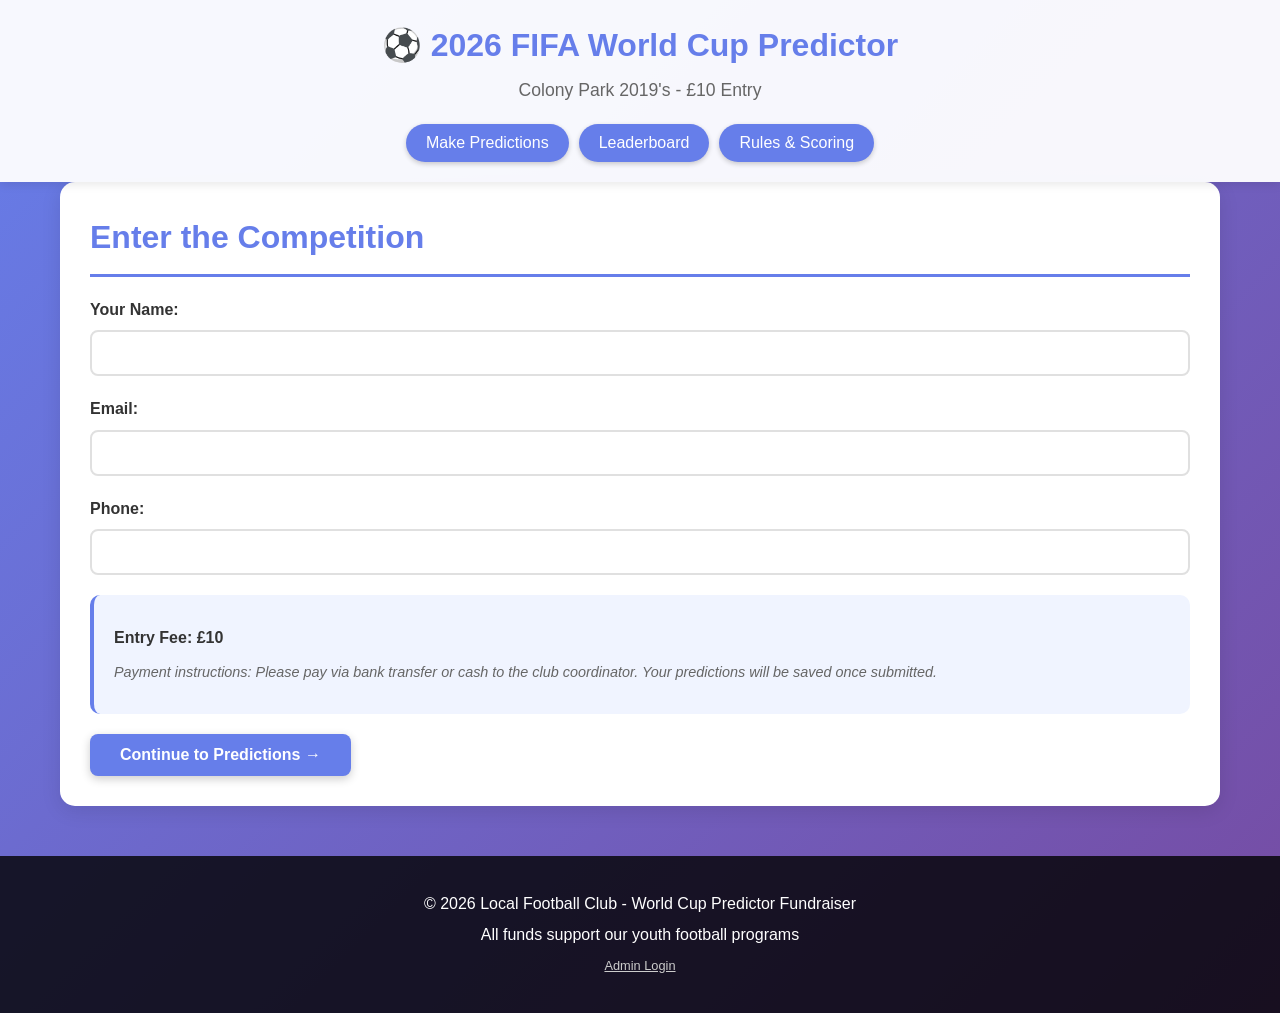
==== index.html @ 21631319 "Add files via upload" ====
<!DOCTYPE html>
<html lang="en">
<head>
    <meta charset="UTF-8">
    <meta name="viewport" content="width=device-width, initial-scale=1.0">
    <title>2026 FIFA World Cup Predictor - Fundraiser</title>
    <link rel="stylesheet" href="styles.css">
</head>
<body>
    <header>
        <div class="container">
            <h1>⚽ 2026 FIFA World Cup Predictor</h1>
            <p class="subtitle">Colony Park 2019's - £10 Entry</p>
            <nav>
                <button onclick="showSection('predictions')">Make Predictions</button>
                <button onclick="showSection('leaderboard')">Leaderboard</button>
                <button onclick="showSection('rules')">Rules & Scoring</button>
            </nav>
        </div>
    </header>

    <main class="container">
        <!-- Entry Form Section -->
        <section id="entry-form" class="section active">
            <h2>Enter the Competition</h2>
            <form id="entryForm">
                <div class="form-group">
                    <label for="playerName">Your Name:</label>
                    <input type="text" id="playerName" required>
                </div>
                <div class="form-group">
                    <label for="playerEmail">Email:</label>
                    <input type="email" id="playerEmail" required>
                </div>
                <div class="form-group">
                    <label for="playerPhone">Phone:</label>
                    <input type="tel" id="playerPhone" required>
                </div>
                <div class="payment-info">
                    <p><strong>Entry Fee: £10</strong></p>
                    <p class="note">Payment instructions: Please pay via bank transfer or cash to the club coordinator. Your predictions will be saved once submitted.</p>
                </div>
                <button type="submit" class="btn btn-primary">Continue to Predictions →</button>
            </form>
        </section>

        <!-- Predictions Section -->
        <section id="predictions" class="section">
            <h2>Group Stage Predictions</h2>
            <p class="instructions">Enter your score predictions for each match. Scoring: Correct score (5 pts each team) + Correct result (10 pts) + Perfect prediction bonus (20 pts) = 40 pts max per match</p>
            
            <div class="progress-indicator">
                <span id="predictionsCount">0</span>/48 matches predicted
            </div>

            <!-- Group A -->
            <div class="group-section">
                <h3 class="group-header">Group A</h3>
                <div class="teams-list">
                    <span class="team-badge">🇲🇽 Mexico (H)</span>
                    <span class="team-badge">🇿🇦 South Africa</span>
                    <span class="team-badge">🇰🇷 South Korea</span>
                    <span class="team-badge">🇨🇿 Czech Republic</span>
                </div>
                
                <div class="match-card" data-match-id="1">
                    <div class="match-info">
                        <span class="match-date">June 11, 1:00 PM</span>
                        <span class="match-venue">Estadio Azteca, Mexico City</span>
                    </div>
                    <div class="match-prediction">
                        <div class="team">
                            <span class="flag">🇲🇽</span>
                            <span class="team-name">Mexico</span>
                        </div>
                        <div class="score-inputs">
                            <input type="number" min="0" max="20" class="score-input" data-team="home" placeholder="0">
                            <span class="vs">-</span>
                            <input type="number" min="0" max="20" class="score-input" data-team="away" placeholder="0">
                        </div>
                        <div class="team">
                            <span class="flag">🇿🇦</span>
                            <span class="team-name">South Africa</span>
                        </div>
                    </div>
                </div>

                <div class="match-card" data-match-id="2">
                    <div class="match-info">
                        <span class="match-date">June 11, 8:00 PM</span>
                        <span class="match-venue">Estadio Akron, Zapopan</span>
                    </div>
                    <div class="match-prediction">
                        <div class="team">
                            <span class="flag">🇰🇷</span>
                            <span class="team-name">South Korea</span>
                        </div>
                        <div class="score-inputs">
                            <input type="number" min="0" max="20" class="score-input" data-team="home" placeholder="0">
                            <span class="vs">-</span>
                            <input type="number" min="0" max="20" class="score-input" data-team="away" placeholder="0">
                        </div>
                        <div class="team">
                            <span class="flag">🇨🇿</span>
                            <span class="team-name">Czech Republic</span>
                        </div>
                    </div>
                </div>

                <div class="match-card" data-match-id="25">
                    <div class="match-info">
                        <span class="match-date">June 18, 12:00 PM</span>
                        <span class="match-venue">Mercedes-Benz Stadium, Atlanta</span>
                    </div>
                    <div class="match-prediction">
                        <div class="team">
                            <span class="flag">🇨🇿</span>
                            <span class="team-name">Czech Republic</span>
                        </div>
                        <div class="score-inputs">
                            <input type="number" min="0" max="20" class="score-input" data-team="home" placeholder="0">
                            <span class="vs">-</span>
                            <input type="number" min="0" max="20" class="score-input" data-team="away" placeholder="0">
                        </div>
                        <div class="team">
                            <span class="flag">🇿🇦</span>
                            <span class="team-name">South Africa</span>
                        </div>
                    </div>
                </div>

                <div class="match-card" data-match-id="28">
                    <div class="match-info">
                        <span class="match-date">June 18, 7:00 PM</span>
                        <span class="match-venue">Estadio Akron, Zapopan</span>
                    </div>
                    <div class="match-prediction">
                        <div class="team">
                            <span class="flag">🇲🇽</span>
                            <span class="team-name">Mexico</span>
                        </div>
                        <div class="score-inputs">
                            <input type="number" min="0" max="20" class="score-input" data-team="home" placeholder="0">
                            <span class="vs">-</span>
                            <input type="number" min="0" max="20" class="score-input" data-team="away" placeholder="0">
                        </div>
                        <div class="team">
                            <span class="flag">🇰🇷</span>
                            <span class="team-name">South Korea</span>
                        </div>
                    </div>
                </div>

                <div class="match-card" data-match-id="53">
                    <div class="match-info">
                        <span class="match-date">June 24, 7:00 PM</span>
                        <span class="match-venue">Estadio Azteca, Mexico City</span>
                    </div>
                    <div class="match-prediction">
                        <div class="team">
                            <span class="flag">🇨🇿</span>
                            <span class="team-name">Czech Republic</span>
                        </div>
                        <div class="score-inputs">
                            <input type="number" min="0" max="20" class="score-input" data-team="home" placeholder="0">
                            <span class="vs">-</span>
                            <input type="number" min="0" max="20" class="score-input" data-team="away" placeholder="0">
                        </div>
                        <div class="team">
                            <span class="flag">🇲🇽</span>
                            <span class="team-name">Mexico</span>
                        </div>
                    </div>
                </div>

                <div class="match-card" data-match-id="54">
                    <div class="match-info">
                        <span class="match-date">June 24, 7:00 PM</span>
                        <span class="match-venue">Estadio BBVA, Guadalupe</span>
                    </div>
                    <div class="match-prediction">
                        <div class="team">
                            <span class="flag">🇿🇦</span>
                            <span class="team-name">South Africa</span>
                        </div>
                        <div class="score-inputs">
                            <input type="number" min="0" max="20" class="score-input" data-team="home" placeholder="0">
                            <span class="vs">-</span>
                            <input type="number" min="0" max="20" class="score-input" data-team="away" placeholder="0">
                        </div>
                        <div class="team">
                            <span class="flag">🇰🇷</span>
                            <span class="team-name">South Korea</span>
                        </div>
                    </div>
                </div>

                <div class="group-winner-prediction">
                    <label>Group A Winner:</label>
                    <select class="winner-select" data-group="A">
                        <option value="">Select winner...</option>
                        <option value="Mexico">Mexico</option>
                        <option value="South Africa">South Africa</option>
                        <option value="South Korea">South Korea</option>
                        <option value="Czech Republic">Czech Republic</option>
                    </select>
                </div>
            </div>

            <!-- Group B -->
            <div class="group-section">
                <h3 class="group-header">Group B</h3>
                <div class="teams-list">
                    <span class="team-badge">🇨🇦 Canada (H)</span>
                    <span class="team-badge">🇧🇦 Bosnia and Herzegovina</span>
                    <span class="team-badge">🇶🇦 Qatar</span>
                    <span class="team-badge">🇨🇭 Switzerland</span>
                </div>
                
                <div class="match-card" data-match-id="3">
                    <div class="match-info">
                        <span class="match-date">June 12, 3:00 PM</span>
                        <span class="match-venue">BMO Field, Toronto</span>
                    </div>
                    <div class="match-prediction">
                        <div class="team">
                            <span class="flag">🇨🇦</span>
                            <span class="team-name">Canada</span>
                        </div>
                        <div class="score-inputs">
                            <input type="number" min="0" max="20" class="score-input" data-team="home" placeholder="0">
                            <span class="vs">-</span>
                            <input type="number" min="0" max="20" class="score-input" data-team="away" placeholder="0">
                        </div>
                        <div class="team">
                            <span class="flag">🇧🇦</span>
                            <span class="team-name">Bosnia and Herzegovina</span>
                        </div>
                    </div>
                </div>

                <div class="match-card" data-match-id="8">
                    <div class="match-info">
                        <span class="match-date">June 13, 12:00 PM</span>
                        <span class="match-venue">Levi's Stadium, Santa Clara</span>
                    </div>
                    <div class="match-prediction">
                        <div class="team">
                            <span class="flag">🇶🇦</span>
                            <span class="team-name">Qatar</span>
                        </div>
                        <div class="score-inputs">
                            <input type="number" min="0" max="20" class="score-input" data-team="home" placeholder="0">
                            <span class="vs">-</span>
                            <input type="number" min="0" max="20" class="score-input" data-team="away" placeholder="0">
                        </div>
                        <div class="team">
                            <span class="flag">🇨🇭</span>
                            <span class="team-name">Switzerland</span>
                        </div>
                    </div>
                </div>

                <div class="match-card" data-match-id="26">
                    <div class="match-info">
                        <span class="match-date">June 18, 12:00 PM</span>
                        <span class="match-venue">SoFi Stadium, Inglewood</span>
                    </div>
                    <div class="match-prediction">
                        <div class="team">
                            <span class="flag">🇨🇭</span>
                            <span class="team-name">Switzerland</span>
                        </div>
                        <div class="score-inputs">
                            <input type="number" min="0" max="20" class="score-input" data-team="home" placeholder="0">
                            <span class="vs">-</span>
                            <input type="number" min="0" max="20" class="score-input" data-team="away" placeholder="0">
                        </div>
                        <div class="team">
                            <span class="flag">🇧🇦</span>
                            <span class="team-name">Bosnia and Herzegovina</span>
                        </div>
                    </div>
                </div>

                <div class="match-card" data-match-id="27">
                    <div class="match-info">
                        <span class="match-date">June 18, 3:00 PM</span>
                        <span class="match-venue">BC Place, Vancouver</span>
                    </div>
                    <div class="match-prediction">
                        <div class="team">
                            <span class="flag">🇨🇦</span>
                            <span class="team-name">Canada</span>
                        </div>
                        <div class="score-inputs">
                            <input type="number" min="0" max="20" class="score-input" data-team="home" placeholder="0">
                            <span class="vs">-</span>
                            <input type="number" min="0" max="20" class="score-input" data-team="away" placeholder="0">
                        </div>
                        <div class="team">
                            <span class="flag">🇶🇦</span>
                            <span class="team-name">Qatar</span>
                        </div>
                    </div>
                </div>

                <div class="match-card" data-match-id="51">
                    <div class="match-info">
                        <span class="match-date">June 24, 12:00 PM</span>
                        <span class="match-venue">BC Place, Vancouver</span>
                    </div>
                    <div class="match-prediction">
                        <div class="team">
                            <span class="flag">🇨🇭</span>
                            <span class="team-name">Switzerland</span>
                        </div>
                        <div class="score-inputs">
                            <input type="number" min="0" max="20" class="score-input" data-team="home" placeholder="0">
                            <span class="vs">-</span>
                            <input type="number" min="0" max="20" class="score-input" data-team="away" placeholder="0">
                        </div>
                        <div class="team">
                            <span class="flag">🇨🇦</span>
                            <span class="team-name">Canada</span>
                        </div>
                    </div>
                </div>

                <div class="match-card" data-match-id="52">
                    <div class="match-info">
                        <span class="match-date">June 24, 12:00 PM</span>
                        <span class="match-venue">Lumen Field, Seattle</span>
                    </div>
                    <div class="match-prediction">
                        <div class="team">
                            <span class="flag">🇧🇦</span>
                            <span class="team-name">Bosnia and Herzegovina</span>
                        </div>
                        <div class="score-inputs">
                            <input type="number" min="0" max="20" class="score-input" data-team="home" placeholder="0">
                            <span class="vs">-</span>
                            <input type="number" min="0" max="20" class="score-input" data-team="away" placeholder="0">
                        </div>
                        <div class="team">
                            <span class="flag">🇶🇦</span>
                            <span class="team-name">Qatar</span>
                        </div>
                    </div>
                </div>

                <div class="group-winner-prediction">
                    <label>Group B Winner:</label>
                    <select class="winner-select" data-group="B">
                        <option value="">Select winner...</option>
                        <option value="Canada">Canada</option>
                        <option value="Bosnia and Herzegovina">Bosnia and Herzegovina</option>
                        <option value="Qatar">Qatar</option>
                        <option value="Switzerland">Switzerland</option>
                    </select>
                </div>
            </div>

            <!-- Bonus Predictions -->
            <div class="bonus-section">
                <h3>Bonus Predictions (10 pts each correct)</h3>
                
                <div class="bonus-prediction">
                    <label>Tournament Winner:</label>
                    <input type="text" id="tournamentWinner" placeholder="Enter team name">
                </div>

                <div class="bonus-prediction">
                    <label>Golden Boot Winner (Top Scorer):</label>
                    <input type="text" id="goldenBoot" placeholder="Enter player name">
                </div>

                <div class="bonus-prediction">
                    <label>Total Goals in Tournament:</label>
                    <input type="number" id="totalGoals" placeholder="Enter number" min="50" max="300">
                </div>
            </div>

            <div class="submit-section">
                <button onclick="savePredictions()" class="btn btn-success btn-large">Submit All Predictions</button>
                <p class="note">Note: You can save and edit your predictions until the tournament starts on June 11, 2026</p>
            </div>
        </section>

        <!-- Leaderboard Section -->
        <section id="leaderboard" class="section">
            <h2>🏆 Current Leaderboard</h2>
            <div class="leaderboard-stats">
                <div class="stat-card">
                    <span class="stat-value" id="totalParticipants">0</span>
                    <span class="stat-label">Participants</span>
                </div>
                <div class="stat-card">
                    <span class="stat-value" id="totalFundsRaised">£0</span>
                    <span class="stat-label">Funds Raised</span>
                </div>
                <div class="stat-card">
                    <span class="stat-value" id="matchesPlayed">0</span>
                    <span class="stat-label">Matches Played</span>
                </div>
            </div>

            <div class="leaderboard-table">
                <table id="leaderboardTable">
                    <thead>
                        <tr>
                            <th>Rank</th>
                            <th>Player</th>
                            <th>Points</th>
                            <th>Correct Scores</th>
                            <th>Correct Results</th>
                        </tr>
                    </thead>
                    <tbody id="leaderboardBody">
                        <tr>
                            <td colspan="5" class="empty-state">No predictions submitted yet. Be the first!</td>
                        </tr>
                    </tbody>
                </table>
            </div>
        </section>

        <!-- Rules Section -->
        <section id="rules" class="section">
            <h2>📋 Rules & Scoring</h2>
            
            <div class="rules-content">
                <h3>How to Play</h3>
                <ol>
                    <li>Pay £10 entry fee to participate</li>
                    <li>Predict the score for each group stage match (48 matches)</li>
                    <li>Select your group winners</li>
                    <li>Make bonus predictions (tournament winner, golden boot, total goals)</li>
                    <li>Submit your predictions before June 11, 2026</li>
                </ol>

                <h3>Points System</h3>
                <div class="scoring-table">
                    <table>
                        <tr>
                            <td><strong>Correct Home Team Score</strong></td>
                            <td>5 points</td>
                        </tr>
                        <tr>
                            <td><strong>Correct Away Team Score</strong></td>
                            <td>5 points</td>
                        </tr>
                        <tr>
                            <td><strong>Correct Match Result</strong> (Win/Draw/Loss)</td>
                            <td>10 points</td>
                        </tr>
                        <tr>
                            <td><strong>Perfect Prediction Bonus</strong> (Exact score)</td>
                            <td>20 points</td>
                        </tr>
                        <tr class="highlight">
                            <td><strong>MAXIMUM per match</strong></td>
                            <td><strong>40 points</strong></td>
                        </tr>
                        <tr>
                            <td><strong>Bonus Predictions</strong> (each correct)</td>
                            <td>10 points</td>
                        </tr>
                    </table>
                </div>

                <h3>Example</h3>
                <div class="example-box">
                    <p><strong>Actual Result:</strong> Mexico 2 - 1 South Africa</p>
                    <p><strong>Your Prediction:</strong> Mexico 2 - 1 South Africa</p>
                    <p><strong>Points Earned:</strong></p>
                    <ul>
                        <li>Correct Home Score (2): 5 points</li>
                        <li>Correct Away Score (1): 5 points</li>
                        <li>Correct Result (Mexico win): 10 points</li>
                        <li>Perfect Prediction Bonus: 20 points</li>
                        <li><strong>Total: 40 points</strong></li>
                    </ul>
                </div>

                <h3>Prizes</h3>
                <ul>
                    <li>🥇 <strong>1st Place:</strong> 40% of prize pot</li>
                    <li>🥈 <strong>2nd Place:</strong> 25% of prize pot</li>
                    <li>🥉 <strong>3rd Place:</strong> 15% of prize pot</li>
                    <li>🏅 <strong>Best Weekly Score:</strong> £20 (each match week)</li>
                </ul>

                <h3>Important Information</h3>
                <ul>
                    <li>All predictions must be submitted before tournament kick-off on June 11, 2026</li>
                    <li>You can edit your predictions any time before the tournament starts</li>
                    <li>Leaderboard updates after each match</li>
                    <li>60% of entry fees go to prize pot, 40% to the club</li>
                    <li>Payment must be received before predictions are considered valid</li>
                </ul>
            </div>
        </section>
    </main>

    <footer>
        <div class="container">
            <p>© 2026 Local Football Club - World Cup Predictor Fundraiser</p>
            <p>All funds support our youth football programs</p>
            <p><a href="admin.html" style="color: #ccc; font-size: 0.8em;">Admin Login</a></p>
        </div>
    </footer>

    <script src="script.js"></script>
</body>
</html>
---- styles.css ----
/* Reset and Base Styles */
* {
    margin: 0;
    padding: 0;
    box-sizing: border-box;
}

body {
    font-family: -apple-system, BlinkMacSystemFont, 'Segoe UI', Roboto, Oxygen, Ubuntu, Cantarell, sans-serif;
    background: linear-gradient(135deg, #667eea 0%, #764ba2 100%);
    color: #333;
    line-height: 1.6;
    min-height: 100vh;
}

.container {
    max-width: 1200px;
    margin: 0 auto;
    padding: 0 20px;
}

/* Header Styles */
header {
    background: rgba(255, 255, 255, 0.95);
    padding: 20px 0;
    box-shadow: 0 2px 10px rgba(0,0,0,0.1);
    position: sticky;
    top: 0;
    z-index: 100;
}

header h1 {
    color: #667eea;
    font-size: 2em;
    margin-bottom: 5px;
    text-align: center;
}

.subtitle {
    text-align: center;
    color: #666;
    font-size: 1.1em;
    margin-bottom: 20px;
}

nav {
    display: flex;
    gap: 10px;
    justify-content: center;
    flex-wrap: wrap;
    margin-top: 15px;
}

nav button {
    padding: 10px 20px;
    background: #667eea;
    color: white;
    border: none;
    border-radius: 25px;
    cursor: pointer;
    font-size: 1em;
    transition: all 0.3s ease;
    box-shadow: 0 2px 5px rgba(0,0,0,0.2);
}

nav button:hover {
    background: #764ba2;
    transform: translateY(-2px);
    box-shadow: 0 4px 8px rgba(0,0,0,0.3);
}

/* Main Content */
main {
    padding: 30px 20px;
}

.section {
    display: none;
    background: white;
    border-radius: 15px;
    padding: 30px;
    margin-bottom: 30px;
    box-shadow: 0 5px 20px rgba(0,0,0,0.1);
    animation: fadeIn 0.5s ease;
}

.section.active {
    display: block;
}

@keyframes fadeIn {
    from {
        opacity: 0;
        transform: translateY(20px);
    }
    to {
        opacity: 1;
        transform: translateY(0);
    }
}

h2 {
    color: #667eea;
    font-size: 2em;
    margin-bottom: 20px;
    padding-bottom: 10px;
    border-bottom: 3px solid #667eea;
}

h3 {
    color: #764ba2;
    font-size: 1.5em;
    margin: 20px 0 15px;
}

/* Entry Form Styles */
.form-group {
    margin-bottom: 20px;
}

.form-group label {
    display: block;
    margin-bottom: 8px;
    font-weight: 600;
    color: #333;
}

.form-group input {
    width: 100%;
    padding: 12px;
    border: 2px solid #e0e0e0;
    border-radius: 8px;
    font-size: 1em;
    transition: border-color 0.3s ease;
}

.form-group input:focus {
    outline: none;
    border-color: #667eea;
}

.payment-info {
    background: #f0f4ff;
    padding: 20px;
    border-radius: 10px;
    margin: 20px 0;
    border-left: 4px solid #667eea;
}

.payment-info p {
    margin: 10px 0;
}

.note {
    font-size: 0.9em;
    color: #666;
    font-style: italic;
}

/* Button Styles */
.btn {
    padding: 12px 30px;
    border: none;
    border-radius: 8px;
    font-size: 1em;
    cursor: pointer;
    transition: all 0.3s ease;
    font-weight: 600;
    box-shadow: 0 3px 10px rgba(0,0,0,0.2);
}

.btn:hover {
    transform: translateY(-2px);
    box-shadow: 0 5px 15px rgba(0,0,0,0.3);
}

.btn-primary {
    background: #667eea;
    color: white;
}

.btn-primary:hover {
    background: #5568d3;
}

.btn-success {
    background: #48bb78;
    color: white;
}

.btn-success:hover {
    background: #38a169;
}

.btn-large {
    padding: 15px 40px;
    font-size: 1.2em;
    width: 100%;
    margin-top: 20px;
}

/* Progress Indicator */
.progress-indicator {
    background: #f0f4ff;
    padding: 15px;
    border-radius: 10px;
    text-align: center;
    font-size: 1.2em;
    font-weight: 600;
    color: #667eea;
    margin-bottom: 30px;
}

.instructions {
    background: #fff9e6;
    padding: 15px;
    border-radius: 8px;
    border-left: 4px solid #f6ad55;
    margin-bottom: 20px;
    font-size: 0.95em;
}

/* Group Section Styles */
.group-section {
    margin: 30px 0;
    padding: 25px;
    background: #f8f9fa;
    border-radius: 12px;
    border: 2px solid #e0e0e0;
}

.group-header {
    background: linear-gradient(135deg, #667eea 0%, #764ba2 100%);
    color: white;
    padding: 15px;
    border-radius: 8px;
    margin: -25px -25px 20px;
    text-align: center;
    font-size: 1.8em;
}

.teams-list {
    display: flex;
    flex-wrap: wrap;
    gap: 10px;
    margin-bottom: 20px;
    justify-content: center;
}

.team-badge {
    background: white;
    padding: 8px 15px;
    border-radius: 20px;
    font-weight: 600;
    box-shadow: 0 2px 5px rgba(0,0,0,0.1);
    font-size: 0.95em;
}

/* Match Card Styles */
.match-card {
    background: white;
    border-radius: 10px;
    padding: 20px;
    margin-bottom: 15px;
    box-shadow: 0 3px 10px rgba(0,0,0,0.1);
    transition: all 0.3s ease;
}

.match-card:hover {
    box-shadow: 0 5px 15px rgba(0,0,0,0.15);
    transform: translateY(-2px);
}

.match-info {
    display: flex;
    justify-content: space-between;
    flex-wrap: wrap;
    gap: 10px;
    margin-bottom: 15px;
    padding-bottom: 10px;
    border-bottom: 1px solid #e0e0e0;
    font-size: 0.9em;
    color: #666;
}

.match-date {
    font-weight: 600;
    color: #667eea;
}

.match-prediction {
    display: grid;
    grid-template-columns: 1fr auto 1fr;
    align-items: center;
    gap: 15px;
}

.team {
    display: flex;
    align-items: center;
    gap: 10px;
}

.team:last-child {
    flex-direction: row-reverse;
    text-align: right;
}

.flag {
    font-size: 2em;
}

.team-name {
    font-weight: 600;
    color: #333;
}

.score-inputs {
    display: flex;
    align-items: center;
    gap: 10px;
    justify-content: center;
}

.score-input {
    width: 60px;
    height: 50px;
    text-align: center;
    font-size: 1.5em;
    font-weight: bold;
    border: 2px solid #667eea;
    border-radius: 8px;
    color: #667eea;
}

.score-input:focus {
    outline: none;
    border-color: #764ba2;
    background: #f0f4ff;
}

.vs {
    font-weight: bold;
    color: #999;
    font-size: 1.2em;
}

/* Group Winner Prediction */
.group-winner-prediction {
    margin-top: 25px;
    padding: 20px;
    background: white;
    border-radius: 10px;
    box-shadow: 0 2px 8px rgba(0,0,0,0.1);
}

.group-winner-prediction label {
    display: block;
    font-weight: 600;
    margin-bottom: 10px;
    color: #667eea;
    font-size: 1.1em;
}

.winner-select {
    width: 100%;
    padding: 12px;
    border: 2px solid #667eea;
    border-radius: 8px;
    font-size: 1em;
    cursor: pointer;
    background: white;
}

/* Bonus Section */
.bonus-section {
    background: linear-gradient(135deg, #ffeaa7 0%, #fdcb6e 100%);
    padding: 30px;
    border-radius: 12px;
    margin-top: 30px;
}

.bonus-section h3 {
    color: #2d3436;
    margin-top: 0;
}

.bonus-prediction {
    margin: 20px 0;
}

.bonus-prediction label {
    display: block;
    font-weight: 600;
    margin-bottom: 8px;
    color: #2d3436;
}

.bonus-prediction input {
    width: 100%;
    padding: 12px;
    border: 2px solid #fff;
    border-radius: 8px;
    font-size: 1em;
}

/* Submit Section */
.submit-section {
    margin-top: 40px;
    text-align: center;
}

/* Leaderboard Styles */
.leaderboard-stats {
    display: grid;
    grid-template-columns: repeat(auto-fit, minmax(200px, 1fr));
    gap: 20px;
    margin-bottom: 30px;
}

.stat-card {
    background: linear-gradient(135deg, #667eea 0%, #764ba2 100%);
    color: white;
    padding: 25px;
    border-radius: 12px;
    text-align: center;
    box-shadow: 0 5px 15px rgba(0,0,0,0.2);
}

.stat-value {
    display: block;
    font-size: 2.5em;
    font-weight: bold;
    margin-bottom: 5px;
}

.stat-label {
    font-size: 1em;
    opacity: 0.9;
}

.leaderboard-table {
    overflow-x: auto;
    border-radius: 10px;
    box-shadow: 0 3px 10px rgba(0,0,0,0.1);
}

table {
    width: 100%;
    border-collapse: collapse;
    background: white;
}

thead {
    background: linear-gradient(135deg, #667eea 0%, #764ba2 100%);
    color: white;
}

th {
    padding: 15px;
    text-align: left;
    font-weight: 600;
    text-transform: uppercase;
    font-size: 0.9em;
}

td {
    padding: 15px;
    border-bottom: 1px solid #e0e0e0;
}

tbody tr:hover {
    background: #f8f9fa;
}

.empty-state {
    text-align: center;
    color: #999;
    font-style: italic;
    padding: 40px !important;
}

/* Rules Section */
.rules-content {
    line-height: 1.8;
}

.rules-content ol, .rules-content ul {
    margin: 15px 0;
    padding-left: 30px;
}

.rules-content li {
    margin: 10px 0;
}

.scoring-table {
    margin: 20px 0;
    overflow-x: auto;
}

.scoring-table table {
    width: 100%;
}

.scoring-table tr.highlight {
    background: #f0f4ff;
    font-weight: bold;
    color: #667eea;
}

.example-box {
    background: #f0f4ff;
    padding: 20px;
    border-radius: 10px;
    margin: 20px 0;
    border-left: 4px solid #667eea;
}

.example-box ul {
    list-style: none;
    padding-left: 0;
}

.example-box li {
    padding: 5px 0;
}

/* Footer */
footer {
    background: rgba(0, 0, 0, 0.8);
    color: white;
    text-align: center;
    padding: 30px 20px;
    margin-top: 50px;
}

footer p {
    margin: 5px 0;
}

/* Mobile Responsive */
@media (max-width: 768px) {
    header h1 {
        font-size: 1.5em;
    }

    .subtitle {
        font-size: 0.95em;
    }

    nav button {
        padding: 8px 15px;
        font-size: 0.9em;
    }

    .section {
        padding: 20px;
    }

    h2 {
        font-size: 1.5em;
    }

    .match-prediction {
        grid-template-columns: 1fr;
        gap: 10px;
    }

    .team {
        justify-content: space-between;
    }

    .team:last-child {
        flex-direction: row;
        text-align: left;
    }

    .score-inputs {
        justify-content: center;
        margin: 10px 0;
    }

    .flag {
        font-size: 1.5em;
    }

    .team-name {
        font-size: 0.9em;
    }

    .score-input {
        width: 50px;
        height: 45px;
        font-size: 1.2em;
    }

    .leaderboard-stats {
        grid-template-columns: 1fr;
    }

    .stat-value {
        font-size: 2em;
    }

    th, td {
        padding: 10px;
        font-size: 0.9em;
    }

    .group-header {
        font-size: 1.4em;
        padding: 12px;
    }

    .match-info {
        font-size: 0.85em;
    }
}

@media (max-width: 480px) {
    .container {
        padding: 0 10px;
    }

    header h1 {
        font-size: 1.3em;
    }

    .section {
        padding: 15px;
    }

    nav {
        flex-direction: column;
    }

    nav button {
        width: 100%;
    }

    .btn-large {
        font-size: 1em;
        padding: 12px 20px;
    }
}

/* Print Styles */
@media print {
    header, footer, nav, .submit-section {
        display: none;
    }

    .section {
        display: block !important;
        page-break-inside: avoid;
    }

    body {
        background: white;
    }
}

/* Utility Classes */
.text-center {
    text-align: center;
}

.mt-20 {
    margin-top: 20px;
}

.mb-20 {
    margin-bottom: 20px;
}

.hidden {
    display: none;
}

/* Loading Spinner */
.spinner {
    border: 4px solid #f3f3f3;
    border-top: 4px solid #667eea;
    border-radius: 50%;
    width: 40px;
    height: 40px;
    animation: spin 1s linear infinite;
    margin: 20px auto;
}

@keyframes spin {
    0% { transform: rotate(0deg); }
    100% { transform: rotate(360deg); }
}
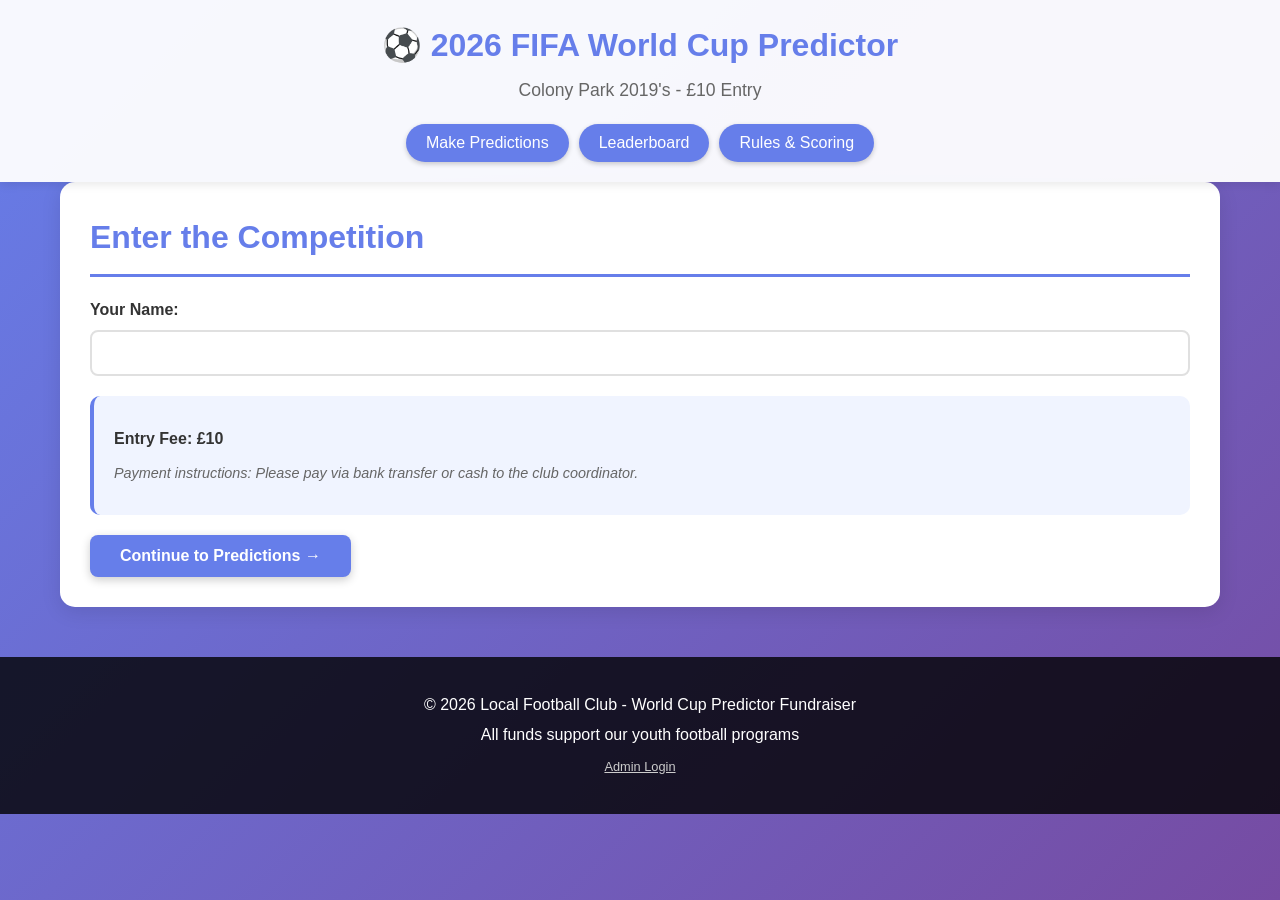
==== commit 81dd646c: "Adding Groups C-L" ====
--- a/index.html
+++ b/index.html
@@ -28,17 +28,9 @@
                     <label for="playerName">Your Name:</label>
                     <input type="text" id="playerName" required>
                 </div>
-                <div class="form-group">
-                    <label for="playerEmail">Email:</label>
-                    <input type="email" id="playerEmail" required>
-                </div>
-                <div class="form-group">
-                    <label for="playerPhone">Phone:</label>
-                    <input type="tel" id="playerPhone" required>
-                </div>
                 <div class="payment-info">
                     <p><strong>Entry Fee: £10</strong></p>
-                    <p class="note">Payment instructions: Please pay via bank transfer or cash to the club coordinator. Your predictions will be saved once submitted.</p>
+                    <p class="note">Payment instructions: Please pay via bank transfer or cash to the club coordinator.</p>
                 </div>
                 <button type="submit" class="btn btn-primary">Continue to Predictions →</button>
             </form>
@@ -357,6 +349,1546 @@
                         <option value="Bosnia and Herzegovina">Bosnia and Herzegovina</option>
                         <option value="Qatar">Qatar</option>
                         <option value="Switzerland">Switzerland</option>
+                    </select>
+                </div>
+            </div>
+
+            <!-- Group C -->
+            <div class="group-section">
+                <h3 class="group-header">Group C</h3>
+                <div class="teams-list">
+                    <span class="team-badge">🇧🇷 Brazil</span>
+                    <span class="team-badge">🇲🇦 Morocco</span>
+                    <span class="team-badge">🇭🇹 Haiti</span>
+                    <span class="team-badge">🏴󠁧󠁢󠁳󠁣󠁴󠁿 Scotland</span>
+                </div>
+                
+                <div class="match-card" data-match-id="7">
+                    <div class="match-info">
+                        <span class="match-date">June 13, 6:00 PM</span>
+                        <span class="match-venue">MetLife Stadium, East Rutherford</span>
+                    </div>
+                    <div class="match-prediction">
+                        <div class="team">
+                            <span class="flag">🇧🇷</span>
+                            <span class="team-name">Brazil</span>
+                        </div>
+                        <div class="score-inputs">
+                            <input type="number" min="0" max="20" class="score-input" data-team="home" placeholder="0">
+                            <span class="vs">-</span>
+                            <input type="number" min="0" max="20" class="score-input" data-team="away" placeholder="0">
+                        </div>
+                        <div class="team">
+                            <span class="flag">🇲🇦</span>
+                            <span class="team-name">Morocco</span>
+                        </div>
+                    </div>
+                </div>
+
+                <div class="match-card" data-match-id="5">
+                    <div class="match-info">
+                        <span class="match-date">June 13, 9:00 PM</span>
+                        <span class="match-venue">Gillette Stadium, Foxborough</span>
+                    </div>
+                    <div class="match-prediction">
+                        <div class="team">
+                            <span class="flag">🇭🇹</span>
+                            <span class="team-name">Haiti</span>
+                        </div>
+                        <div class="score-inputs">
+                            <input type="number" min="0" max="20" class="score-input" data-team="home" placeholder="0">
+                            <span class="vs">-</span>
+                            <input type="number" min="0" max="20" class="score-input" data-team="away" placeholder="0">
+                        </div>
+                        <div class="team">
+                            <span class="flag">🏴󠁧󠁢󠁳󠁣󠁴󠁿</span>
+                            <span class="team-name">Scotland</span>
+                        </div>
+                    </div>
+                </div>
+
+                <div class="match-card" data-match-id="30">
+                    <div class="match-info">
+                        <span class="match-date">June 19, 6:00 PM</span>
+                        <span class="match-venue">Gillette Stadium, Foxborough</span>
+                    </div>
+                    <div class="match-prediction">
+                        <div class="team">
+                            <span class="flag">🏴󠁧󠁢󠁳󠁣󠁴󠁿</span>
+                            <span class="team-name">Scotland</span>
+                        </div>
+                        <div class="score-inputs">
+                            <input type="number" min="0" max="20" class="score-input" data-team="home" placeholder="0">
+                            <span class="vs">-</span>
+                            <input type="number" min="0" max="20" class="score-input" data-team="away" placeholder="0">
+                        </div>
+                        <div class="team">
+                            <span class="flag">🇲🇦</span>
+                            <span class="team-name">Morocco</span>
+                        </div>
+                    </div>
+                </div>
+
+                <div class="match-card" data-match-id="29">
+                    <div class="match-info">
+                        <span class="match-date">June 19, 8:30 PM</span>
+                        <span class="match-venue">Lincoln Financial Field, Philadelphia</span>
+                    </div>
+                    <div class="match-prediction">
+                        <div class="team">
+                            <span class="flag">🇧🇷</span>
+                            <span class="team-name">Brazil</span>
+                        </div>
+                        <div class="score-inputs">
+                            <input type="number" min="0" max="20" class="score-input" data-team="home" placeholder="0">
+                            <span class="vs">-</span>
+                            <input type="number" min="0" max="20" class="score-input" data-team="away" placeholder="0">
+                        </div>
+                        <div class="team">
+                            <span class="flag">🇭🇹</span>
+                            <span class="team-name">Haiti</span>
+                        </div>
+                    </div>
+                </div>
+
+                <div class="match-card" data-match-id="49">
+                    <div class="match-info">
+                        <span class="match-date">June 24, 6:00 PM</span>
+                        <span class="match-venue">Hard Rock Stadium, Miami Gardens</span>
+                    </div>
+                    <div class="match-prediction">
+                        <div class="team">
+                            <span class="flag">🏴󠁧󠁢󠁳󠁣󠁴󠁿</span>
+                            <span class="team-name">Scotland</span>
+                        </div>
+                        <div class="score-inputs">
+                            <input type="number" min="0" max="20" class="score-input" data-team="home" placeholder="0">
+                            <span class="vs">-</span>
+                            <input type="number" min="0" max="20" class="score-input" data-team="away" placeholder="0">
+                        </div>
+                        <div class="team">
+                            <span class="flag">🇧🇷</span>
+                            <span class="team-name">Brazil</span>
+                        </div>
+                    </div>
+                </div>
+
+                <div class="match-card" data-match-id="50">
+                    <div class="match-info">
+                        <span class="match-date">June 24, 6:00 PM</span>
+                        <span class="match-venue">Mercedes-Benz Stadium, Atlanta</span>
+                    </div>
+                    <div class="match-prediction">
+                        <div class="team">
+                            <span class="flag">🇲🇦</span>
+                            <span class="team-name">Morocco</span>
+                        </div>
+                        <div class="score-inputs">
+                            <input type="number" min="0" max="20" class="score-input" data-team="home" placeholder="0">
+                            <span class="vs">-</span>
+                            <input type="number" min="0" max="20" class="score-input" data-team="away" placeholder="0">
+                        </div>
+                        <div class="team">
+                            <span class="flag">🇭🇹</span>
+                            <span class="team-name">Haiti</span>
+                        </div>
+                    </div>
+                </div>
+
+                <div class="group-winner-prediction">
+                    <label>Group C Winner:</label>
+                    <select class="winner-select" data-group="C">
+                        <option value="">Select winner...</option>
+                        <option value="Brazil">Brazil</option>
+                        <option value="Morocco">Morocco</option>
+                        <option value="Haiti">Haiti</option>
+                        <option value="Scotland">Scotland</option>
+                    </select>
+                </div>
+            </div>
+
+            <!-- Group D -->
+            <div class="group-section">
+                <h3 class="group-header">Group D</h3>
+                <div class="teams-list">
+                    <span class="team-badge">🇺🇸 United States (H)</span>
+                    <span class="team-badge">🇵🇾 Paraguay</span>
+                    <span class="team-badge">🇦🇺 Australia</span>
+                    <span class="team-badge">🇹🇷 Turkey</span>
+                </div>
+                
+                <div class="match-card" data-match-id="4">
+                    <div class="match-info">
+                        <span class="match-date">June 12, 6:00 PM</span>
+                        <span class="match-venue">SoFi Stadium, Inglewood</span>
+                    </div>
+                    <div class="match-prediction">
+                        <div class="team">
+                            <span class="flag">🇺🇸</span>
+                            <span class="team-name">United States</span>
+                        </div>
+                        <div class="score-inputs">
+                            <input type="number" min="0" max="20" class="score-input" data-team="home" placeholder="0">
+                            <span class="vs">-</span>
+                            <input type="number" min="0" max="20" class="score-input" data-team="away" placeholder="0">
+                        </div>
+                        <div class="team">
+                            <span class="flag">🇵🇾</span>
+                            <span class="team-name">Paraguay</span>
+                        </div>
+                    </div>
+                </div>
+
+                <div class="match-card" data-match-id="6">
+                    <div class="match-info">
+                        <span class="match-date">June 13, 9:00 PM</span>
+                        <span class="match-venue">BC Place, Vancouver</span>
+                    </div>
+                    <div class="match-prediction">
+                        <div class="team">
+                            <span class="flag">🇦🇺</span>
+                            <span class="team-name">Australia</span>
+                        </div>
+                        <div class="score-inputs">
+                            <input type="number" min="0" max="20" class="score-input" data-team="home" placeholder="0">
+                            <span class="vs">-</span>
+                            <input type="number" min="0" max="20" class="score-input" data-team="away" placeholder="0">
+                        </div>
+                        <div class="team">
+                            <span class="flag">🇹🇷</span>
+                            <span class="team-name">Turkey</span>
+                        </div>
+                    </div>
+                </div>
+
+                <div class="match-card" data-match-id="32">
+                    <div class="match-info">
+                        <span class="match-date">June 19, 12:00 PM</span>
+                        <span class="match-venue">Lumen Field, Seattle</span>
+                    </div>
+                    <div class="match-prediction">
+                        <div class="team">
+                            <span class="flag">🇺🇸</span>
+                            <span class="team-name">United States</span>
+                        </div>
+                        <div class="score-inputs">
+                            <input type="number" min="0" max="20" class="score-input" data-team="home" placeholder="0">
+                            <span class="vs">-</span>
+                            <input type="number" min="0" max="20" class="score-input" data-team="away" placeholder="0">
+                        </div>
+                        <div class="team">
+                            <span class="flag">🇦🇺</span>
+                            <span class="team-name">Australia</span>
+                        </div>
+                    </div>
+                </div>
+
+                <div class="match-card" data-match-id="31">
+                    <div class="match-info">
+                        <span class="match-date">June 19, 8:00 PM</span>
+                        <span class="match-venue">Levi's Stadium, Santa Clara</span>
+                    </div>
+                    <div class="match-prediction">
+                        <div class="team">
+                            <span class="flag">🇹🇷</span>
+                            <span class="team-name">Turkey</span>
+                        </div>
+                        <div class="score-inputs">
+                            <input type="number" min="0" max="20" class="score-input" data-team="home" placeholder="0">
+                            <span class="vs">-</span>
+                            <input type="number" min="0" max="20" class="score-input" data-team="away" placeholder="0">
+                        </div>
+                        <div class="team">
+                            <span class="flag">🇵🇾</span>
+                            <span class="team-name">Paraguay</span>
+                        </div>
+                    </div>
+                </div>
+
+                <div class="match-card" data-match-id="59">
+                    <div class="match-info">
+                        <span class="match-date">June 25, 7:00 PM</span>
+                        <span class="match-venue">SoFi Stadium, Inglewood</span>
+                    </div>
+                    <div class="match-prediction">
+                        <div class="team">
+                            <span class="flag">🇹🇷</span>
+                            <span class="team-name">Turkey</span>
+                        </div>
+                        <div class="score-inputs">
+                            <input type="number" min="0" max="20" class="score-input" data-team="home" placeholder="0">
+                            <span class="vs">-</span>
+                            <input type="number" min="0" max="20" class="score-input" data-team="away" placeholder="0">
+                        </div>
+                        <div class="team">
+                            <span class="flag">🇺🇸</span>
+                            <span class="team-name">United States</span>
+                        </div>
+                    </div>
+                </div>
+
+                <div class="match-card" data-match-id="60">
+                    <div class="match-info">
+                        <span class="match-date">June 25, 7:00 PM</span>
+                        <span class="match-venue">Levi's Stadium, Santa Clara</span>
+                    </div>
+                    <div class="match-prediction">
+                        <div class="team">
+                            <span class="flag">🇵🇾</span>
+                            <span class="team-name">Paraguay</span>
+                        </div>
+                        <div class="score-inputs">
+                            <input type="number" min="0" max="20" class="score-input" data-team="home" placeholder="0">
+                            <span class="vs">-</span>
+                            <input type="number" min="0" max="20" class="score-input" data-team="away" placeholder="0">
+                        </div>
+                        <div class="team">
+                            <span class="flag">🇦🇺</span>
+                            <span class="team-name">Australia</span>
+                        </div>
+                    </div>
+                </div>
+
+                <div class="group-winner-prediction">
+                    <label>Group D Winner:</label>
+                    <select class="winner-select" data-group="D">
+                        <option value="">Select winner...</option>
+                        <option value="United States">United States</option>
+                        <option value="Paraguay">Paraguay</option>
+                        <option value="Australia">Australia</option>
+                        <option value="Turkey">Turkey</option>
+                    </select>
+                </div>
+            </div>
+
+            <!-- Group E -->
+            <div class="group-section">
+                <h3 class="group-header">Group E</h3>
+                <div class="teams-list">
+                    <span class="team-badge">🇩🇪 Germany</span>
+                    <span class="team-badge">🇨🇼 Curaçao</span>
+                    <span class="team-badge">🇨🇮 Ivory Coast</span>
+                    <span class="team-badge">🇪🇨 Ecuador</span>
+                </div>
+                
+                <div class="match-card" data-match-id="10">
+                    <div class="match-info">
+                        <span class="match-date">June 14, 12:00 PM</span>
+                        <span class="match-venue">NRG Stadium, Houston</span>
+                    </div>
+                    <div class="match-prediction">
+                        <div class="team">
+                            <span class="flag">🇩🇪</span>
+                            <span class="team-name">Germany</span>
+                        </div>
+                        <div class="score-inputs">
+                            <input type="number" min="0" max="20" class="score-input" data-team="home" placeholder="0">
+                            <span class="vs">-</span>
+                            <input type="number" min="0" max="20" class="score-input" data-team="away" placeholder="0">
+                        </div>
+                        <div class="team">
+                            <span class="flag">🇨🇼</span>
+                            <span class="team-name">Curaçao</span>
+                        </div>
+                    </div>
+                </div>
+
+                <div class="match-card" data-match-id="9">
+                    <div class="match-info">
+                        <span class="match-date">June 14, 7:00 PM</span>
+                        <span class="match-venue">Lincoln Financial Field, Philadelphia</span>
+                    </div>
+                    <div class="match-prediction">
+                        <div class="team">
+                            <span class="flag">🇨🇮</span>
+                            <span class="team-name">Ivory Coast</span>
+                        </div>
+                        <div class="score-inputs">
+                            <input type="number" min="0" max="20" class="score-input" data-team="home" placeholder="0">
+                            <span class="vs">-</span>
+                            <input type="number" min="0" max="20" class="score-input" data-team="away" placeholder="0">
+                        </div>
+                        <div class="team">
+                            <span class="flag">🇪🇨</span>
+                            <span class="team-name">Ecuador</span>
+                        </div>
+                    </div>
+                </div>
+
+                <div class="match-card" data-match-id="33">
+                    <div class="match-info">
+                        <span class="match-date">June 20, 4:00 PM</span>
+                        <span class="match-venue">BMO Field, Toronto</span>
+                    </div>
+                    <div class="match-prediction">
+                        <div class="team">
+                            <span class="flag">🇩🇪</span>
+                            <span class="team-name">Germany</span>
+                        </div>
+                        <div class="score-inputs">
+                            <input type="number" min="0" max="20" class="score-input" data-team="home" placeholder="0">
+                            <span class="vs">-</span>
+                            <input type="number" min="0" max="20" class="score-input" data-team="away" placeholder="0">
+                        </div>
+                        <div class="team">
+                            <span class="flag">🇨🇮</span>
+                            <span class="team-name">Ivory Coast</span>
+                        </div>
+                    </div>
+                </div>
+
+                <div class="match-card" data-match-id="34">
+                    <div class="match-info">
+                        <span class="match-date">June 20, 7:00 PM</span>
+                        <span class="match-venue">Arrowhead Stadium, Kansas City</span>
+                    </div>
+                    <div class="match-prediction">
+                        <div class="team">
+                            <span class="flag">🇪🇨</span>
+                            <span class="team-name">Ecuador</span>
+                        </div>
+                        <div class="score-inputs">
+                            <input type="number" min="0" max="20" class="score-input" data-team="home" placeholder="0">
+                            <span class="vs">-</span>
+                            <input type="number" min="0" max="20" class="score-input" data-team="away" placeholder="0">
+                        </div>
+                        <div class="team">
+                            <span class="flag">🇨🇼</span>
+                            <span class="team-name">Curaçao</span>
+                        </div>
+                    </div>
+                </div>
+
+                <div class="match-card" data-match-id="55">
+                    <div class="match-info">
+                        <span class="match-date">June 25, 4:00 PM</span>
+                        <span class="match-venue">Lincoln Financial Field, Philadelphia</span>
+                    </div>
+                    <div class="match-prediction">
+                        <div class="team">
+                            <span class="flag">🇨🇼</span>
+                            <span class="team-name">Curaçao</span>
+                        </div>
+                        <div class="score-inputs">
+                            <input type="number" min="0" max="20" class="score-input" data-team="home" placeholder="0">
+                            <span class="vs">-</span>
+                            <input type="number" min="0" max="20" class="score-input" data-team="away" placeholder="0">
+                        </div>
+                        <div class="team">
+                            <span class="flag">🇨🇮</span>
+                            <span class="team-name">Ivory Coast</span>
+                        </div>
+                    </div>
+                </div>
+
+                <div class="match-card" data-match-id="56">
+                    <div class="match-info">
+                        <span class="match-date">June 25, 4:00 PM</span>
+                        <span class="match-venue">MetLife Stadium, East Rutherford</span>
+                    </div>
+                    <div class="match-prediction">
+                        <div class="team">
+                            <span class="flag">🇪🇨</span>
+                            <span class="team-name">Ecuador</span>
+                        </div>
+                        <div class="score-inputs">
+                            <input type="number" min="0" max="20" class="score-input" data-team="home" placeholder="0">
+                            <span class="vs">-</span>
+                            <input type="number" min="0" max="20" class="score-input" data-team="away" placeholder="0">
+                        </div>
+                        <div class="team">
+                            <span class="flag">🇩🇪</span>
+                            <span class="team-name">Germany</span>
+                        </div>
+                    </div>
+                </div>
+
+                <div class="group-winner-prediction">
+                    <label>Group E Winner:</label>
+                    <select class="winner-select" data-group="E">
+                        <option value="">Select winner...</option>
+                        <option value="Germany">Germany</option>
+                        <option value="Curaçao">Curaçao</option>
+                        <option value="Ivory Coast">Ivory Coast</option>
+                        <option value="Ecuador">Ecuador</option>
+                    </select>
+                </div>
+            </div>
+
+            <!-- Group F -->
+            <div class="group-section">
+                <h3 class="group-header">Group F</h3>
+                <div class="teams-list">
+                    <span class="team-badge">🇳🇱 Netherlands</span>
+                    <span class="team-badge">🇯🇵 Japan</span>
+                    <span class="team-badge">🇸🇪 Sweden</span>
+                    <span class="team-badge">🇹🇳 Tunisia</span>
+                </div>
+                
+                <div class="match-card" data-match-id="11">
+                    <div class="match-info">
+                        <span class="match-date">June 14, 3:00 PM</span>
+                        <span class="match-venue">AT&T Stadium, Arlington</span>
+                    </div>
+                    <div class="match-prediction">
+                        <div class="team">
+                            <span class="flag">🇳🇱</span>
+                            <span class="team-name">Netherlands</span>
+                        </div>
+                        <div class="score-inputs">
+                            <input type="number" min="0" max="20" class="score-input" data-team="home" placeholder="0">
+                            <span class="vs">-</span>
+                            <input type="number" min="0" max="20" class="score-input" data-team="away" placeholder="0">
+                        </div>
+                        <div class="team">
+                            <span class="flag">🇯🇵</span>
+                            <span class="team-name">Japan</span>
+                        </div>
+                    </div>
+                </div>
+
+                <div class="match-card" data-match-id="12">
+                    <div class="match-info">
+                        <span class="match-date">June 14, 8:00 PM</span>
+                        <span class="match-venue">Estadio BBVA, Guadalupe</span>
+                    </div>
+                    <div class="match-prediction">
+                        <div class="team">
+                            <span class="flag">🇸🇪</span>
+                            <span class="team-name">Sweden</span>
+                        </div>
+                        <div class="score-inputs">
+                            <input type="number" min="0" max="20" class="score-input" data-team="home" placeholder="0">
+                            <span class="vs">-</span>
+                            <input type="number" min="0" max="20" class="score-input" data-team="away" placeholder="0">
+                        </div>
+                        <div class="team">
+                            <span class="flag">🇹🇳</span>
+                            <span class="team-name">Tunisia</span>
+                        </div>
+                    </div>
+                </div>
+
+                <div class="match-card" data-match-id="35">
+                    <div class="match-info">
+                        <span class="match-date">June 20, 12:00 PM</span>
+                        <span class="match-venue">NRG Stadium, Houston</span>
+                    </div>
+                    <div class="match-prediction">
+                        <div class="team">
+                            <span class="flag">🇳🇱</span>
+                            <span class="team-name">Netherlands</span>
+                        </div>
+                        <div class="score-inputs">
+                            <input type="number" min="0" max="20" class="score-input" data-team="home" placeholder="0">
+                            <span class="vs">-</span>
+                            <input type="number" min="0" max="20" class="score-input" data-team="away" placeholder="0">
+                        </div>
+                        <div class="team">
+                            <span class="flag">🇸🇪</span>
+                            <span class="team-name">Sweden</span>
+                        </div>
+                    </div>
+                </div>
+
+                <div class="match-card" data-match-id="36">
+                    <div class="match-info">
+                        <span class="match-date">June 20, 10:00 PM</span>
+                        <span class="match-venue">Estadio BBVA, Guadalupe</span>
+                    </div>
+                    <div class="match-prediction">
+                        <div class="team">
+                            <span class="flag">🇹🇳</span>
+                            <span class="team-name">Tunisia</span>
+                        </div>
+                        <div class="score-inputs">
+                            <input type="number" min="0" max="20" class="score-input" data-team="home" placeholder="0">
+                            <span class="vs">-</span>
+                            <input type="number" min="0" max="20" class="score-input" data-team="away" placeholder="0">
+                        </div>
+                        <div class="team">
+                            <span class="flag">🇯🇵</span>
+                            <span class="team-name">Japan</span>
+                        </div>
+                    </div>
+                </div>
+
+                <div class="match-card" data-match-id="57">
+                    <div class="match-info">
+                        <span class="match-date">June 25, 6:00 PM</span>
+                        <span class="match-venue">AT&T Stadium, Arlington</span>
+                    </div>
+                    <div class="match-prediction">
+                        <div class="team">
+                            <span class="flag">🇯🇵</span>
+                            <span class="team-name">Japan</span>
+                        </div>
+                        <div class="score-inputs">
+                            <input type="number" min="0" max="20" class="score-input" data-team="home" placeholder="0">
+                            <span class="vs">-</span>
+                            <input type="number" min="0" max="20" class="score-input" data-team="away" placeholder="0">
+                        </div>
+                        <div class="team">
+                            <span class="flag">🇸🇪</span>
+                            <span class="team-name">Sweden</span>
+                        </div>
+                    </div>
+                </div>
+
+                <div class="match-card" data-match-id="58">
+                    <div class="match-info">
+                        <span class="match-date">June 25, 6:00 PM</span>
+                        <span class="match-venue">Arrowhead Stadium, Kansas City</span>
+                    </div>
+                    <div class="match-prediction">
+                        <div class="team">
+                            <span class="flag">🇹🇳</span>
+                            <span class="team-name">Tunisia</span>
+                        </div>
+                        <div class="score-inputs">
+                            <input type="number" min="0" max="20" class="score-input" data-team="home" placeholder="0">
+                            <span class="vs">-</span>
+                            <input type="number" min="0" max="20" class="score-input" data-team="away" placeholder="0">
+                        </div>
+                        <div class="team">
+                            <span class="flag">🇳🇱</span>
+                            <span class="team-name">Netherlands</span>
+                        </div>
+                    </div>
+                </div>
+
+                <div class="group-winner-prediction">
+                    <label>Group F Winner:</label>
+                    <select class="winner-select" data-group="F">
+                        <option value="">Select winner...</option>
+                        <option value="Netherlands">Netherlands</option>
+                        <option value="Japan">Japan</option>
+                        <option value="Sweden">Sweden</option>
+                        <option value="Tunisia">Tunisia</option>
+                    </select>
+                </div>
+            </div>
+
+            <!-- Group G -->
+            <div class="group-section">
+                <h3 class="group-header">Group G</h3>
+                <div class="teams-list">
+                    <span class="team-badge">🇧🇪 Belgium</span>
+                    <span class="team-badge">🇪🇬 Egypt</span>
+                    <span class="team-badge">🇮🇷 Iran</span>
+                    <span class="team-badge">🇳🇿 New Zealand</span>
+                </div>
+                
+                <div class="match-card" data-match-id="16">
+                    <div class="match-info">
+                        <span class="match-date">June 15, 12:00 PM</span>
+                        <span class="match-venue">Lumen Field, Seattle</span>
+                    </div>
+                    <div class="match-prediction">
+                        <div class="team">
+                            <span class="flag">🇧🇪</span>
+                            <span class="team-name">Belgium</span>
+                        </div>
+                        <div class="score-inputs">
+                            <input type="number" min="0" max="20" class="score-input" data-team="home" placeholder="0">
+                            <span class="vs">-</span>
+                            <input type="number" min="0" max="20" class="score-input" data-team="away" placeholder="0">
+                        </div>
+                        <div class="team">
+                            <span class="flag">🇪🇬</span>
+                            <span class="team-name">Egypt</span>
+                        </div>
+                    </div>
+                </div>
+
+                <div class="match-card" data-match-id="15">
+                    <div class="match-info">
+                        <span class="match-date">June 15, 6:00 PM</span>
+                        <span class="match-venue">SoFi Stadium, Inglewood</span>
+                    </div>
+                    <div class="match-prediction">
+                        <div class="team">
+                            <span class="flag">🇮🇷</span>
+                            <span class="team-name">Iran</span>
+                        </div>
+                        <div class="score-inputs">
+                            <input type="number" min="0" max="20" class="score-input" data-team="home" placeholder="0">
+                            <span class="vs">-</span>
+                            <input type="number" min="0" max="20" class="score-input" data-team="away" placeholder="0">
+                        </div>
+                        <div class="team">
+                            <span class="flag">🇳🇿</span>
+                            <span class="team-name">New Zealand</span>
+                        </div>
+                    </div>
+                </div>
+
+                <div class="match-card" data-match-id="39">
+                    <div class="match-info">
+                        <span class="match-date">June 21, 12:00 PM</span>
+                        <span class="match-venue">SoFi Stadium, Inglewood</span>
+                    </div>
+                    <div class="match-prediction">
+                        <div class="team">
+                            <span class="flag">🇧🇪</span>
+                            <span class="team-name">Belgium</span>
+                        </div>
+                        <div class="score-inputs">
+                            <input type="number" min="0" max="20" class="score-input" data-team="home" placeholder="0">
+                            <span class="vs">-</span>
+                            <input type="number" min="0" max="20" class="score-input" data-team="away" placeholder="0">
+                        </div>
+                        <div class="team">
+                            <span class="flag">🇮🇷</span>
+                            <span class="team-name">Iran</span>
+                        </div>
+                    </div>
+                </div>
+
+                <div class="match-card" data-match-id="40">
+                    <div class="match-info">
+                        <span class="match-date">June 21, 6:00 PM</span>
+                        <span class="match-venue">BC Place, Vancouver</span>
+                    </div>
+                    <div class="match-prediction">
+                        <div class="team">
+                            <span class="flag">🇳🇿</span>
+                            <span class="team-name">New Zealand</span>
+                        </div>
+                        <div class="score-inputs">
+                            <input type="number" min="0" max="20" class="score-input" data-team="home" placeholder="0">
+                            <span class="vs">-</span>
+                            <input type="number" min="0" max="20" class="score-input" data-team="away" placeholder="0">
+                        </div>
+                        <div class="team">
+                            <span class="flag">🇪🇬</span>
+                            <span class="team-name">Egypt</span>
+                        </div>
+                    </div>
+                </div>
+
+                <div class="match-card" data-match-id="63">
+                    <div class="match-info">
+                        <span class="match-date">June 26, 8:00 PM</span>
+                        <span class="match-venue">Lumen Field, Seattle</span>
+                    </div>
+                    <div class="match-prediction">
+                        <div class="team">
+                            <span class="flag">🇪🇬</span>
+                            <span class="team-name">Egypt</span>
+                        </div>
+                        <div class="score-inputs">
+                            <input type="number" min="0" max="20" class="score-input" data-team="home" placeholder="0">
+                            <span class="vs">-</span>
+                            <input type="number" min="0" max="20" class="score-input" data-team="away" placeholder="0">
+                        </div>
+                        <div class="team">
+                            <span class="flag">🇮🇷</span>
+                            <span class="team-name">Iran</span>
+                        </div>
+                    </div>
+                </div>
+
+                <div class="match-card" data-match-id="64">
+                    <div class="match-info">
+                        <span class="match-date">June 26, 8:00 PM</span>
+                        <span class="match-venue">BC Place, Vancouver</span>
+                    </div>
+                    <div class="match-prediction">
+                        <div class="team">
+                            <span class="flag">🇳🇿</span>
+                            <span class="team-name">New Zealand</span>
+                        </div>
+                        <div class="score-inputs">
+                            <input type="number" min="0" max="20" class="score-input" data-team="home" placeholder="0">
+                            <span class="vs">-</span>
+                            <input type="number" min="0" max="20" class="score-input" data-team="away" placeholder="0">
+                        </div>
+                        <div class="team">
+                            <span class="flag">🇧🇪</span>
+                            <span class="team-name">Belgium</span>
+                        </div>
+                    </div>
+                </div>
+
+                <div class="group-winner-prediction">
+                    <label>Group G Winner:</label>
+                    <select class="winner-select" data-group="G">
+                        <option value="">Select winner...</option>
+                        <option value="Belgium">Belgium</option>
+                        <option value="Egypt">Egypt</option>
+                        <option value="Iran">Iran</option>
+                        <option value="New Zealand">New Zealand</option>
+                    </select>
+                </div>
+            </div>
+
+            <!-- Group H -->
+            <div class="group-section">
+                <h3 class="group-header">Group H</h3>
+                <div class="teams-list">
+                    <span class="team-badge">🇪🇸 Spain</span>
+                    <span class="team-badge">🇨🇻 Cape Verde</span>
+                    <span class="team-badge">🇸🇦 Saudi Arabia</span>
+                    <span class="team-badge">🇺🇾 Uruguay</span>
+                </div>
+                
+                <div class="match-card" data-match-id="14">
+                    <div class="match-info">
+                        <span class="match-date">June 15, 12:00 PM</span>
+                        <span class="match-venue">Mercedes-Benz Stadium, Atlanta</span>
+                    </div>
+                    <div class="match-prediction">
+                        <div class="team">
+                            <span class="flag">🇪🇸</span>
+                            <span class="team-name">Spain</span>
+                        </div>
+                        <div class="score-inputs">
+                            <input type="number" min="0" max="20" class="score-input" data-team="home" placeholder="0">
+                            <span class="vs">-</span>
+                            <input type="number" min="0" max="20" class="score-input" data-team="away" placeholder="0">
+                        </div>
+                        <div class="team">
+                            <span class="flag">🇨🇻</span>
+                            <span class="team-name">Cape Verde</span>
+                        </div>
+                    </div>
+                </div>
+
+                <div class="match-card" data-match-id="13">
+                    <div class="match-info">
+                        <span class="match-date">June 15, 6:00 PM</span>
+                        <span class="match-venue">Hard Rock Stadium, Miami Gardens</span>
+                    </div>
+                    <div class="match-prediction">
+                        <div class="team">
+                            <span class="flag">🇸🇦</span>
+                            <span class="team-name">Saudi Arabia</span>
+                        </div>
+                        <div class="score-inputs">
+                            <input type="number" min="0" max="20" class="score-input" data-team="home" placeholder="0">
+                            <span class="vs">-</span>
+                            <input type="number" min="0" max="20" class="score-input" data-team="away" placeholder="0">
+                        </div>
+                        <div class="team">
+                            <span class="flag">🇺🇾</span>
+                            <span class="team-name">Uruguay</span>
+                        </div>
+                    </div>
+                </div>
+
+                <div class="match-card" data-match-id="38">
+                    <div class="match-info">
+                        <span class="match-date">June 21, 12:00 PM</span>
+                        <span class="match-venue">Mercedes-Benz Stadium, Atlanta</span>
+                    </div>
+                    <div class="match-prediction">
+                        <div class="team">
+                            <span class="flag">🇪🇸</span>
+                            <span class="team-name">Spain</span>
+                        </div>
+                        <div class="score-inputs">
+                            <input type="number" min="0" max="20" class="score-input" data-team="home" placeholder="0">
+                            <span class="vs">-</span>
+                            <input type="number" min="0" max="20" class="score-input" data-team="away" placeholder="0">
+                        </div>
+                        <div class="team">
+                            <span class="flag">🇸🇦</span>
+                            <span class="team-name">Saudi Arabia</span>
+                        </div>
+                    </div>
+                </div>
+
+                <div class="match-card" data-match-id="37">
+                    <div class="match-info">
+                        <span class="match-date">June 21, 6:00 PM</span>
+                        <span class="match-venue">Hard Rock Stadium, Miami Gardens</span>
+                    </div>
+                    <div class="match-prediction">
+                        <div class="team">
+                            <span class="flag">🇺🇾</span>
+                            <span class="team-name">Uruguay</span>
+                        </div>
+                        <div class="score-inputs">
+                            <input type="number" min="0" max="20" class="score-input" data-team="home" placeholder="0">
+                            <span class="vs">-</span>
+                            <input type="number" min="0" max="20" class="score-input" data-team="away" placeholder="0">
+                        </div>
+                        <div class="team">
+                            <span class="flag">🇨🇻</span>
+                            <span class="team-name">Cape Verde</span>
+                        </div>
+                    </div>
+                </div>
+
+                <div class="match-card" data-match-id="65">
+                    <div class="match-info">
+                        <span class="match-date">June 26, 7:00 PM</span>
+                        <span class="match-venue">NRG Stadium, Houston</span>
+                    </div>
+                    <div class="match-prediction">
+                        <div class="team">
+                            <span class="flag">🇨🇻</span>
+                            <span class="team-name">Cape Verde</span>
+                        </div>
+                        <div class="score-inputs">
+                            <input type="number" min="0" max="20" class="score-input" data-team="home" placeholder="0">
+                            <span class="vs">-</span>
+                            <input type="number" min="0" max="20" class="score-input" data-team="away" placeholder="0">
+                        </div>
+                        <div class="team">
+                            <span class="flag">🇸🇦</span>
+                            <span class="team-name">Saudi Arabia</span>
+                        </div>
+                    </div>
+                </div>
+
+                <div class="match-card" data-match-id="66">
+                    <div class="match-info">
+                        <span class="match-date">June 26, 6:00 PM</span>
+                        <span class="match-venue">Estadio Akron, Zapopan</span>
+                    </div>
+                    <div class="match-prediction">
+                        <div class="team">
+                            <span class="flag">🇺🇾</span>
+                            <span class="team-name">Uruguay</span>
+                        </div>
+                        <div class="score-inputs">
+                            <input type="number" min="0" max="20" class="score-input" data-team="home" placeholder="0">
+                            <span class="vs">-</span>
+                            <input type="number" min="0" max="20" class="score-input" data-team="away" placeholder="0">
+                        </div>
+                        <div class="team">
+                            <span class="flag">🇪🇸</span>
+                            <span class="team-name">Spain</span>
+                        </div>
+                    </div>
+                </div>
+
+                <div class="group-winner-prediction">
+                    <label>Group H Winner:</label>
+                    <select class="winner-select" data-group="H">
+                        <option value="">Select winner...</option>
+                        <option value="Spain">Spain</option>
+                        <option value="Cape Verde">Cape Verde</option>
+                        <option value="Saudi Arabia">Saudi Arabia</option>
+                        <option value="Uruguay">Uruguay</option>
+                    </select>
+                </div>
+            </div>
+
+            <!-- Group I -->
+            <div class="group-section">
+                <h3 class="group-header">Group I</h3>
+                <div class="teams-list">
+                    <span class="team-badge">🇫🇷 France</span>
+                    <span class="team-badge">🇸🇳 Senegal</span>
+                    <span class="team-badge">🇮🇶 Iraq</span>
+                    <span class="team-badge">🇳🇴 Norway</span>
+                </div>
+                
+                <div class="match-card" data-match-id="17">
+                    <div class="match-info">
+                        <span class="match-date">June 16, 3:00 PM</span>
+                        <span class="match-venue">MetLife Stadium, East Rutherford</span>
+                    </div>
+                    <div class="match-prediction">
+                        <div class="team">
+                            <span class="flag">🇫🇷</span>
+                            <span class="team-name">France</span>
+                        </div>
+                        <div class="score-inputs">
+                            <input type="number" min="0" max="20" class="score-input" data-team="home" placeholder="0">
+                            <span class="vs">-</span>
+                            <input type="number" min="0" max="20" class="score-input" data-team="away" placeholder="0">
+                        </div>
+                        <div class="team">
+                            <span class="flag">🇸🇳</span>
+                            <span class="team-name">Senegal</span>
+                        </div>
+                    </div>
+                </div>
+
+                <div class="match-card" data-match-id="18">
+                    <div class="match-info">
+                        <span class="match-date">June 16, 6:00 PM</span>
+                        <span class="match-venue">Gillette Stadium, Foxborough</span>
+                    </div>
+                    <div class="match-prediction">
+                        <div class="team">
+                            <span class="flag">🇮🇶</span>
+                            <span class="team-name">Iraq</span>
+                        </div>
+                        <div class="score-inputs">
+                            <input type="number" min="0" max="20" class="score-input" data-team="home" placeholder="0">
+                            <span class="vs">-</span>
+                            <input type="number" min="0" max="20" class="score-input" data-team="away" placeholder="0">
+                        </div>
+                        <div class="team">
+                            <span class="flag">🇳🇴</span>
+                            <span class="team-name">Norway</span>
+                        </div>
+                    </div>
+                </div>
+
+                <div class="match-card" data-match-id="42">
+                    <div class="match-info">
+                        <span class="match-date">June 22, 5:00 PM</span>
+                        <span class="match-venue">Lincoln Financial Field, Philadelphia</span>
+                    </div>
+                    <div class="match-prediction">
+                        <div class="team">
+                            <span class="flag">🇫🇷</span>
+                            <span class="team-name">France</span>
+                        </div>
+                        <div class="score-inputs">
+                            <input type="number" min="0" max="20" class="score-input" data-team="home" placeholder="0">
+                            <span class="vs">-</span>
+                            <input type="number" min="0" max="20" class="score-input" data-team="away" placeholder="0">
+                        </div>
+                        <div class="team">
+                            <span class="flag">🇮🇶</span>
+                            <span class="team-name">Iraq</span>
+                        </div>
+                    </div>
+                </div>
+
+                <div class="match-card" data-match-id="41">
+                    <div class="match-info">
+                        <span class="match-date">June 22, 8:00 PM</span>
+                        <span class="match-venue">MetLife Stadium, East Rutherford</span>
+                    </div>
+                    <div class="match-prediction">
+                        <div class="team">
+                            <span class="flag">🇳🇴</span>
+                            <span class="team-name">Norway</span>
+                        </div>
+                        <div class="score-inputs">
+                            <input type="number" min="0" max="20" class="score-input" data-team="home" placeholder="0">
+                            <span class="vs">-</span>
+                            <input type="number" min="0" max="20" class="score-input" data-team="away" placeholder="0">
+                        </div>
+                        <div class="team">
+                            <span class="flag">🇸🇳</span>
+                            <span class="team-name">Senegal</span>
+                        </div>
+                    </div>
+                </div>
+
+                <div class="match-card" data-match-id="61">
+                    <div class="match-info">
+                        <span class="match-date">June 26, 3:00 PM</span>
+                        <span class="match-venue">Gillette Stadium, Foxborough</span>
+                    </div>
+                    <div class="match-prediction">
+                        <div class="team">
+                            <span class="flag">🇳🇴</span>
+                            <span class="team-name">Norway</span>
+                        </div>
+                        <div class="score-inputs">
+                            <input type="number" min="0" max="20" class="score-input" data-team="home" placeholder="0">
+                            <span class="vs">-</span>
+                            <input type="number" min="0" max="20" class="score-input" data-team="away" placeholder="0">
+                        </div>
+                        <div class="team">
+                            <span class="flag">🇫🇷</span>
+                            <span class="team-name">France</span>
+                        </div>
+                    </div>
+                </div>
+
+                <div class="match-card" data-match-id="62">
+                    <div class="match-info">
+                        <span class="match-date">June 26, 3:00 PM</span>
+                        <span class="match-venue">BMO Field, Toronto</span>
+                    </div>
+                    <div class="match-prediction">
+                        <div class="team">
+                            <span class="flag">🇸🇳</span>
+                            <span class="team-name">Senegal</span>
+                        </div>
+                        <div class="score-inputs">
+                            <input type="number" min="0" max="20" class="score-input" data-team="home" placeholder="0">
+                            <span class="vs">-</span>
+                            <input type="number" min="0" max="20" class="score-input" data-team="away" placeholder="0">
+                        </div>
+                        <div class="team">
+                            <span class="flag">🇮🇶</span>
+                            <span class="team-name">Iraq</span>
+                        </div>
+                    </div>
+                </div>
+
+                <div class="group-winner-prediction">
+                    <label>Group I Winner:</label>
+                    <select class="winner-select" data-group="I">
+                        <option value="">Select winner...</option>
+                        <option value="France">France</option>
+                        <option value="Senegal">Senegal</option>
+                        <option value="Iraq">Iraq</option>
+                        <option value="Norway">Norway</option>
+                    </select>
+                </div>
+            </div>
+
+            <!-- Group J -->
+            <div class="group-section">
+                <h3 class="group-header">Group J</h3>
+                <div class="teams-list">
+                    <span class="team-badge">🇦🇷 Argentina</span>
+                    <span class="team-badge">🇩🇿 Algeria</span>
+                    <span class="team-badge">🇦🇹 Austria</span>
+                    <span class="team-badge">🇯🇴 Jordan</span>
+                </div>
+                
+                <div class="match-card" data-match-id="19">
+                    <div class="match-info">
+                        <span class="match-date">June 16, 8:00 PM</span>
+                        <span class="match-venue">Arrowhead Stadium, Kansas City</span>
+                    </div>
+                    <div class="match-prediction">
+                        <div class="team">
+                            <span class="flag">🇦🇷</span>
+                            <span class="team-name">Argentina</span>
+                        </div>
+                        <div class="score-inputs">
+                            <input type="number" min="0" max="20" class="score-input" data-team="home" placeholder="0">
+                            <span class="vs">-</span>
+                            <input type="number" min="0" max="20" class="score-input" data-team="away" placeholder="0">
+                        </div>
+                        <div class="team">
+                            <span class="flag">🇩🇿</span>
+                            <span class="team-name">Algeria</span>
+                        </div>
+                    </div>
+                </div>
+
+                <div class="match-card" data-match-id="20">
+                    <div class="match-info">
+                        <span class="match-date">June 16, 9:00 PM</span>
+                        <span class="match-venue">Levi's Stadium, Santa Clara</span>
+                    </div>
+                    <div class="match-prediction">
+                        <div class="team">
+                            <span class="flag">🇦🇹</span>
+                            <span class="team-name">Austria</span>
+                        </div>
+                        <div class="score-inputs">
+                            <input type="number" min="0" max="20" class="score-input" data-team="home" placeholder="0">
+                            <span class="vs">-</span>
+                            <input type="number" min="0" max="20" class="score-input" data-team="away" placeholder="0">
+                        </div>
+                        <div class="team">
+                            <span class="flag">🇯🇴</span>
+                            <span class="team-name">Jordan</span>
+                        </div>
+                    </div>
+                </div>
+
+                <div class="match-card" data-match-id="43">
+                    <div class="match-info">
+                        <span class="match-date">June 22, 12:00 PM</span>
+                        <span class="match-venue">AT&T Stadium, Arlington</span>
+                    </div>
+                    <div class="match-prediction">
+                        <div class="team">
+                            <span class="flag">🇦🇷</span>
+                            <span class="team-name">Argentina</span>
+                        </div>
+                        <div class="score-inputs">
+                            <input type="number" min="0" max="20" class="score-input" data-team="home" placeholder="0">
+                            <span class="vs">-</span>
+                            <input type="number" min="0" max="20" class="score-input" data-team="away" placeholder="0">
+                        </div>
+                        <div class="team">
+                            <span class="flag">🇦🇹</span>
+                            <span class="team-name">Austria</span>
+                        </div>
+                    </div>
+                </div>
+
+                <div class="match-card" data-match-id="44">
+                    <div class="match-info">
+                        <span class="match-date">June 22, 8:00 PM</span>
+                        <span class="match-venue">Levi's Stadium, Santa Clara</span>
+                    </div>
+                    <div class="match-prediction">
+                        <div class="team">
+                            <span class="flag">🇯🇴</span>
+                            <span class="team-name">Jordan</span>
+                        </div>
+                        <div class="score-inputs">
+                            <input type="number" min="0" max="20" class="score-input" data-team="home" placeholder="0">
+                            <span class="vs">-</span>
+                            <input type="number" min="0" max="20" class="score-input" data-team="away" placeholder="0">
+                        </div>
+                        <div class="team">
+                            <span class="flag">🇩🇿</span>
+                            <span class="team-name">Algeria</span>
+                        </div>
+                    </div>
+                </div>
+
+                <div class="match-card" data-match-id="69">
+                    <div class="match-info">
+                        <span class="match-date">June 27, 9:00 PM</span>
+                        <span class="match-venue">Arrowhead Stadium, Kansas City</span>
+                    </div>
+                    <div class="match-prediction">
+                        <div class="team">
+                            <span class="flag">🇩🇿</span>
+                            <span class="team-name">Algeria</span>
+                        </div>
+                        <div class="score-inputs">
+                            <input type="number" min="0" max="20" class="score-input" data-team="home" placeholder="0">
+                            <span class="vs">-</span>
+                            <input type="number" min="0" max="20" class="score-input" data-team="away" placeholder="0">
+                        </div>
+                        <div class="team">
+                            <span class="flag">🇦🇹</span>
+                            <span class="team-name">Austria</span>
+                        </div>
+                    </div>
+                </div>
+
+                <div class="match-card" data-match-id="70">
+                    <div class="match-info">
+                        <span class="match-date">June 27, 9:00 PM</span>
+                        <span class="match-venue">AT&T Stadium, Arlington</span>
+                    </div>
+                    <div class="match-prediction">
+                        <div class="team">
+                            <span class="flag">🇯🇴</span>
+                            <span class="team-name">Jordan</span>
+                        </div>
+                        <div class="score-inputs">
+                            <input type="number" min="0" max="20" class="score-input" data-team="home" placeholder="0">
+                            <span class="vs">-</span>
+                            <input type="number" min="0" max="20" class="score-input" data-team="away" placeholder="0">
+                        </div>
+                        <div class="team">
+                            <span class="flag">🇦🇷</span>
+                            <span class="team-name">Argentina</span>
+                        </div>
+                    </div>
+                </div>
+
+                <div class="group-winner-prediction">
+                    <label>Group J Winner:</label>
+                    <select class="winner-select" data-group="J">
+                        <option value="">Select winner...</option>
+                        <option value="Argentina">Argentina</option>
+                        <option value="Algeria">Algeria</option>
+                        <option value="Austria">Austria</option>
+                        <option value="Jordan">Jordan</option>
+                    </select>
+                </div>
+            </div>
+
+            <!-- Group K -->
+            <div class="group-section">
+                <h3 class="group-header">Group K</h3>
+                <div class="teams-list">
+                    <span class="team-badge">🇵🇹 Portugal</span>
+                    <span class="team-badge">🇨🇩 DR Congo</span>
+                    <span class="team-badge">🇺🇿 Uzbekistan</span>
+                    <span class="team-badge">🇨🇴 Colombia</span>
+                </div>
+                
+                <div class="match-card" data-match-id="23">
+                    <div class="match-info">
+                        <span class="match-date">June 17, 12:00 PM</span>
+                        <span class="match-venue">NRG Stadium, Houston</span>
+                    </div>
+                    <div class="match-prediction">
+                        <div class="team">
+                            <span class="flag">🇵🇹</span>
+                            <span class="team-name">Portugal</span>
+                        </div>
+                        <div class="score-inputs">
+                            <input type="number" min="0" max="20" class="score-input" data-team="home" placeholder="0">
+                            <span class="vs">-</span>
+                            <input type="number" min="0" max="20" class="score-input" data-team="away" placeholder="0">
+                        </div>
+                        <div class="team">
+                            <span class="flag">🇨🇩</span>
+                            <span class="team-name">DR Congo</span>
+                        </div>
+                    </div>
+                </div>
+
+                <div class="match-card" data-match-id="24">
+                    <div class="match-info">
+                        <span class="match-date">June 17, 8:00 PM</span>
+                        <span class="match-venue">Estadio Azteca, Mexico City</span>
+                    </div>
+                    <div class="match-prediction">
+                        <div class="team">
+                            <span class="flag">🇺🇿</span>
+                            <span class="team-name">Uzbekistan</span>
+                        </div>
+                        <div class="score-inputs">
+                            <input type="number" min="0" max="20" class="score-input" data-team="home" placeholder="0">
+                            <span class="vs">-</span>
+                            <input type="number" min="0" max="20" class="score-input" data-team="away" placeholder="0">
+                        </div>
+                        <div class="team">
+                            <span class="flag">🇨🇴</span>
+                            <span class="team-name">Colombia</span>
+                        </div>
+                    </div>
+                </div>
+
+                <div class="match-card" data-match-id="47">
+                    <div class="match-info">
+                        <span class="match-date">June 23, 12:00 PM</span>
+                        <span class="match-venue">NRG Stadium, Houston</span>
+                    </div>
+                    <div class="match-prediction">
+                        <div class="team">
+                            <span class="flag">🇵🇹</span>
+                            <span class="team-name">Portugal</span>
+                        </div>
+                        <div class="score-inputs">
+                            <input type="number" min="0" max="20" class="score-input" data-team="home" placeholder="0">
+                            <span class="vs">-</span>
+                            <input type="number" min="0" max="20" class="score-input" data-team="away" placeholder="0">
+                        </div>
+                        <div class="team">
+                            <span class="flag">🇺🇿</span>
+                            <span class="team-name">Uzbekistan</span>
+                        </div>
+                    </div>
+                </div>
+
+                <div class="match-card" data-match-id="48">
+                    <div class="match-info">
+                        <span class="match-date">June 23, 8:00 PM</span>
+                        <span class="match-venue">Estadio Akron, Zapopan</span>
+                    </div>
+                    <div class="match-prediction">
+                        <div class="team">
+                            <span class="flag">🇨🇴</span>
+                            <span class="team-name">Colombia</span>
+                        </div>
+                        <div class="score-inputs">
+                            <input type="number" min="0" max="20" class="score-input" data-team="home" placeholder="0">
+                            <span class="vs">-</span>
+                            <input type="number" min="0" max="20" class="score-input" data-team="away" placeholder="0">
+                        </div>
+                        <div class="team">
+                            <span class="flag">🇨🇩</span>
+                            <span class="team-name">DR Congo</span>
+                        </div>
+                    </div>
+                </div>
+
+                <div class="match-card" data-match-id="71">
+                    <div class="match-info">
+                        <span class="match-date">June 27, 7:30 PM</span>
+                        <span class="match-venue">Hard Rock Stadium, Miami Gardens</span>
+                    </div>
+                    <div class="match-prediction">
+                        <div class="team">
+                            <span class="flag">🇨🇴</span>
+                            <span class="team-name">Colombia</span>
+                        </div>
+                        <div class="score-inputs">
+                            <input type="number" min="0" max="20" class="score-input" data-team="home" placeholder="0">
+                            <span class="vs">-</span>
+                            <input type="number" min="0" max="20" class="score-input" data-team="away" placeholder="0">
+                        </div>
+                        <div class="team">
+                            <span class="flag">🇵🇹</span>
+                            <span class="team-name">Portugal</span>
+                        </div>
+                    </div>
+                </div>
+
+                <div class="match-card" data-match-id="72">
+                    <div class="match-info">
+                        <span class="match-date">June 27, 7:30 PM</span>
+                        <span class="match-venue">Mercedes-Benz Stadium, Atlanta</span>
+                    </div>
+                    <div class="match-prediction">
+                        <div class="team">
+                            <span class="flag">🇨🇩</span>
+                            <span class="team-name">DR Congo</span>
+                        </div>
+                        <div class="score-inputs">
+                            <input type="number" min="0" max="20" class="score-input" data-team="home" placeholder="0">
+                            <span class="vs">-</span>
+                            <input type="number" min="0" max="20" class="score-input" data-team="away" placeholder="0">
+                        </div>
+                        <div class="team">
+                            <span class="flag">🇺🇿</span>
+                            <span class="team-name">Uzbekistan</span>
+                        </div>
+                    </div>
+                </div>
+
+                <div class="group-winner-prediction">
+                    <label>Group K Winner:</label>
+                    <select class="winner-select" data-group="K">
+                        <option value="">Select winner...</option>
+                        <option value="Portugal">Portugal</option>
+                        <option value="DR Congo">DR Congo</option>
+                        <option value="Uzbekistan">Uzbekistan</option>
+                        <option value="Colombia">Colombia</option>
+                    </select>
+                </div>
+            </div>
+
+            <!-- Group L -->
+            <div class="group-section">
+                <h3 class="group-header">Group L</h3>
+                <div class="teams-list">
+                    <span class="team-badge">🏴󠁧󠁢󠁥󠁮󠁧󠁿 England</span>
+                    <span class="team-badge">🇭🇷 Croatia</span>
+                    <span class="team-badge">🇬🇭 Ghana</span>
+                    <span class="team-badge">🇵🇦 Panama</span>
+                </div>
+                
+                <div class="match-card" data-match-id="22">
+                    <div class="match-info">
+                        <span class="match-date">June 17, 3:00 PM</span>
+                        <span class="match-venue">AT&T Stadium, Arlington</span>
+                    </div>
+                    <div class="match-prediction">
+                        <div class="team">
+                            <span class="flag">🏴󠁧󠁢󠁥󠁮󠁧󠁿</span>
+                            <span class="team-name">England</span>
+                        </div>
+                        <div class="score-inputs">
+                            <input type="number" min="0" max="20" class="score-input" data-team="home" placeholder="0">
+                            <span class="vs">-</span>
+                            <input type="number" min="0" max="20" class="score-input" data-team="away" placeholder="0">
+                        </div>
+                        <div class="team">
+                            <span class="flag">🇭🇷</span>
+                            <span class="team-name">Croatia</span>
+                        </div>
+                    </div>
+                </div>
+
+                <div class="match-card" data-match-id="21">
+                    <div class="match-info">
+                        <span class="match-date">June 17, 7:00 PM</span>
+                        <span class="match-venue">BMO Field, Toronto</span>
+                    </div>
+                    <div class="match-prediction">
+                        <div class="team">
+                            <span class="flag">🇬🇭</span>
+                            <span class="team-name">Ghana</span>
+                        </div>
+                        <div class="score-inputs">
+                            <input type="number" min="0" max="20" class="score-input" data-team="home" placeholder="0">
+                            <span class="vs">-</span>
+                            <input type="number" min="0" max="20" class="score-input" data-team="away" placeholder="0">
+                        </div>
+                        <div class="team">
+                            <span class="flag">🇵🇦</span>
+                            <span class="team-name">Panama</span>
+                        </div>
+                    </div>
+                </div>
+
+                <div class="match-card" data-match-id="45">
+                    <div class="match-info">
+                        <span class="match-date">June 23, 4:00 PM</span>
+                        <span class="match-venue">Gillette Stadium, Foxborough</span>
+                    </div>
+                    <div class="match-prediction">
+                        <div class="team">
+                            <span class="flag">🏴󠁧󠁢󠁥󠁮󠁧󠁿</span>
+                            <span class="team-name">England</span>
+                        </div>
+                        <div class="score-inputs">
+                            <input type="number" min="0" max="20" class="score-input" data-team="home" placeholder="0">
+                            <span class="vs">-</span>
+                            <input type="number" min="0" max="20" class="score-input" data-team="away" placeholder="0">
+                        </div>
+                        <div class="team">
+                            <span class="flag">🇬🇭</span>
+                            <span class="team-name">Ghana</span>
+                        </div>
+                    </div>
+                </div>
+
+                <div class="match-card" data-match-id="46">
+                    <div class="match-info">
+                        <span class="match-date">June 23, 7:00 PM</span>
+                        <span class="match-venue">BMO Field, Toronto</span>
+                    </div>
+                    <div class="match-prediction">
+                        <div class="team">
+                            <span class="flag">🇵🇦</span>
+                            <span class="team-name">Panama</span>
+                        </div>
+                        <div class="score-inputs">
+                            <input type="number" min="0" max="20" class="score-input" data-team="home" placeholder="0">
+                            <span class="vs">-</span>
+                            <input type="number" min="0" max="20" class="score-input" data-team="away" placeholder="0">
+                        </div>
+                        <div class="team">
+                            <span class="flag">🇭🇷</span>
+                            <span class="team-name">Croatia</span>
+                        </div>
+                    </div>
+                </div>
+
+                <div class="match-card" data-match-id="67">
+                    <div class="match-info">
+                        <span class="match-date">June 27, 5:00 PM</span>
+                        <span class="match-venue">MetLife Stadium, East Rutherford</span>
+                    </div>
+                    <div class="match-prediction">
+                        <div class="team">
+                            <span class="flag">🇵🇦</span>
+                            <span class="team-name">Panama</span>
+                        </div>
+                        <div class="score-inputs">
+                            <input type="number" min="0" max="20" class="score-input" data-team="home" placeholder="0">
+                            <span class="vs">-</span>
+                            <input type="number" min="0" max="20" class="score-input" data-team="away" placeholder="0">
+                        </div>
+                        <div class="team">
+                            <span class="flag">🏴󠁧󠁢󠁥󠁮󠁧󠁿</span>
+                            <span class="team-name">England</span>
+                        </div>
+                    </div>
+                </div>
+
+                <div class="match-card" data-match-id="68">
+                    <div class="match-info">
+                        <span class="match-date">June 27, 5:00 PM</span>
+                        <span class="match-venue">Lincoln Financial Field, Philadelphia</span>
+                    </div>
+                    <div class="match-prediction">
+                        <div class="team">
+                            <span class="flag">🇭🇷</span>
+                            <span class="team-name">Croatia</span>
+                        </div>
+                        <div class="score-inputs">
+                            <input type="number" min="0" max="20" class="score-input" data-team="home" placeholder="0">
+                            <span class="vs">-</span>
+                            <input type="number" min="0" max="20" class="score-input" data-team="away" placeholder="0">
+                        </div>
+                        <div class="team">
+                            <span class="flag">🇬🇭</span>
+                            <span class="team-name">Ghana</span>
+                        </div>
+                    </div>
+                </div>
+
+                <div class="group-winner-prediction">
+                    <label>Group L Winner:</label>
+                    <select class="winner-select" data-group="L">
+                        <option value="">Select winner...</option>
+                        <option value="England">England</option>
+                        <option value="Croatia">Croatia</option>
+                        <option value="Ghana">Ghana</option>
+                        <option value="Panama">Panama</option>
                     </select>
                 </div>
             </div>
@@ -432,6 +1964,7 @@
             <div class="rules-content">
                 <h3>How to Play</h3>
                 <ol>
+                    <li>Enter your name to get started</li>
                     <li>Pay £10 entry fee to participate</li>
                     <li>Predict the score for each group stage match (48 matches)</li>
                     <li>Select your group winners</li>
@@ -494,7 +2027,7 @@
                 <h3>Important Information</h3>
                 <ul>
                     <li>All predictions must be submitted before tournament kick-off on June 11, 2026</li>
-                    <li>You can edit your predictions any time before the tournament starts</li>
+                    <li>You can edit your predictions any time before the tournament starts (use the same name)</li>
                     <li>Leaderboard updates after each match</li>
                     <li>60% of entry fees go to prize pot, 40% to the club</li>
                     <li>Payment must be received before predictions are considered valid</li>
